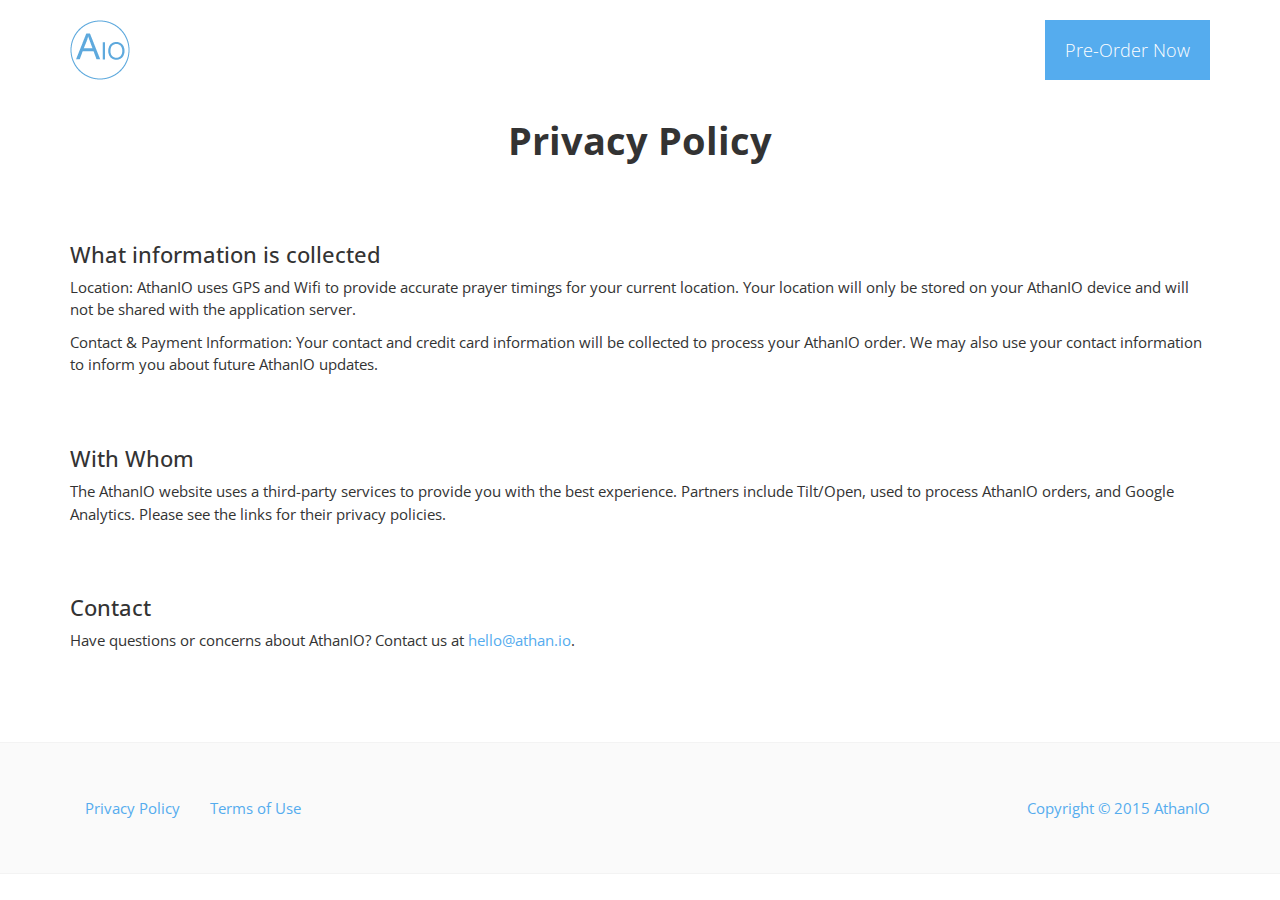
==== privacy.html @ 8bb8cd4e "added spacing between headings" ====
<!DOCTYPE html>
<!--[if IE 9]> <html lang="en" class="ie9"> <![endif]-->
<!--[if !IE]><!-->
<html lang="en">
<!--<![endif]-->
	<head>
		<meta charset="utf-8">
		<title>AthanIO | The Accurate Athan Clock</title>
		<meta name="description" content="The Accurate Athan Clock">
		<meta name="author" content="aaqibhabib.com">

		<!-- Mobile Meta -->
		<meta name="viewport" content="width=device-width, initial-scale=1.0">

		<!-- Favicon -->
		<link rel="shortcut icon" href="images/favicon.ico">

		<!-- Web Fonts -->
		<link href='http://fonts.googleapis.com/css?family=Open+Sans:400italic,700italic,400,700,300&amp;subset=latin,latin-ext' rel='stylesheet' type='text/css'>
		<link href='http://fonts.googleapis.com/css?family=Raleway:700,400,300' rel='stylesheet' type='text/css'>

		<!-- Bootstrap core CSS -->
		<link href="bootstrap/css/bootstrap.css" rel="stylesheet">

		<!-- Font Awesome CSS -->
		<link href="fonts/font-awesome/css/font-awesome.css" rel="stylesheet">

		<!-- Plugins -->
		<link href="css/animations.css" rel="stylesheet">

		<!-- Worthy core CSS file -->
		<link href="css/style.css" rel="stylesheet">

		<!-- Custom css --> 
		<link href="css/custom.css" rel="stylesheet">
	</head>

	<body class="no-trans">
		<!-- scrollToTop -->
		<!-- ================ -->
		<div class="scrollToTop"><i class="icon-up-open-big"></i></div>

		<!-- header start -->
		<!-- ================ --> 
		<header class="header fixed clearfix navbar navbar-fixed-top">
			<div class="container">
				<div class="row">
					<div class="col-md-4">

						<!-- header-left start -->
						<!-- ================ -->
						<div class="header-left clearfix">

							<!-- logo -->
							<div class="logo smooth-scroll">
								<a href="#banner"><img id="logo" src="images/logo.png" alt="AthanIO"></a>
							</div>

							<!-- name-and-slogan -->
							<div class="site-name-and-slogan smooth-scroll">
								<div class="site-name"><a href="#banner">AthanIO</a></div>
								<div class="site-slogan">The Accurate Athan Clock</a></div>
							</div>

						</div>
						<!-- header-left end -->

					</div>
					<div class="col-md-8">

						<!-- header-right start -->
						<!-- ================ -->
						<div class="header-right clearfix">

							<!-- main-navigation start -->
							<!-- ================ -->
							<div class="main-navigation animated">

								<!-- navbar start -->
								<!-- ================ -->
								<nav class="navbar navbar-default" role="navigation">
									<div class="container-fluid">

										<!-- Toggle get grouped for better mobile display -->
										<div class="navbar-header">
											<button type="button" class="navbar-toggle" data-toggle="collapse" data-target="#navbar-collapse-1">
												<span class="sr-only">Toggle navigation</span>
												<span class="icon-bar"></span>
												<span class="icon-bar"></span>
												<span class="icon-bar"></span>
											</button>
										</div>

										<!-- Collect the nav links, forms, and other content for toggling -->
										<div class="collapse navbar-collapse scrollspy smooth-scroll" id="navbar-collapse-1">
											<ul class="nav navbar-nav navbar-right">
												<li><a href="#" data-ct-checkout="aaqib.athanio">Pre-Order Now</a></li>
											</ul>

										</div>

									</div>
								</nav>
								<!-- navbar end -->

							</div>
							<!-- main-navigation end -->

						</div>
						<!-- header-right end -->

					</div>
				</div>
			</div>
		</header>
		<!-- header end -->

		<!-- section start -->
		<!-- ================ -->
		<div class="section clearfix object-non-visible" data-animation-effect="fadeIn">
			<div class="container">
				<div class="row">
					<div class="col-md-12">
						<div class="space"></div>
						<h1 id="no-batteries" class="title text-center">Privacy Policy</h1>
						<div class="space"></div>
						<h3>What information is collected</h3>
						<p><span>Location:</span> AthanIO uses GPS and Wifi to provide accurate prayer timings for your current location. Your location will only be stored on your AthanIO device and will not be shared with the application server.</p>
						<p><span>Contact &amp; Payment Information:</span> Your contact and credit card information will be collected to process your AthanIO order. We may also use your contact information to inform you about future AthanIO updates. </p>
						<div class="space"></div>
						<h3>With Whom</h3>
						<p>The AthanIO website uses a third-party services to provide you with the best experience. Partners include Tilt/Open, used to process AthanIO orders, and Google Analytics. Please see the links for their privacy policies.</p>
						<div class="space"></div>
						<h3>Contact</h3>
						<p>Have questions or concerns about AthanIO? Contact us at <a href="mailto:hello@athan.io">hello@athan.io</a>.</p>

					</div>
				</div>
			</div>
		</div>
		<!-- section end -->

		<!-- footer start -->
		<!-- ================ -->
		<footer class="subfooter">
				<div class="container">
					<div class="row">
						<div class="col-md-12">
							<ul class="nav navbar-nav">
						  		<li><a href="privacy.html">Privacy Policy</a></li>
						  		<li><a href="#">Terms of Use</a></li>
							</ul>
							<ul class="nav navbar-nav navbar-right">
						  		<li><a href="http://www.aaqibhabib.com">Copyright © 2015 AthanIO</a></li>
							</ul>
						</div>
					</div>
				</div>
		</footer>
		<!-- footer end -->

		<!-- JavaScript files placed at the end of the document so the pages load faster
		================================================== -->
		<!-- Jquery and Bootstap core js files -->
		<script type="text/javascript" src="plugins/jquery.min.js"></script>
		<script type="text/javascript" src="bootstrap/js/bootstrap.min.js"></script>

		<!-- Modernizr javascript -->
		<script type="text/javascript" src="plugins/modernizr.js"></script>

		<!-- Isotope javascript -->
		<script type="text/javascript" src="plugins/isotope/isotope.pkgd.min.js"></script>
		
		<!-- Backstretch javascript -->
		<script type="text/javascript" src="plugins/jquery.backstretch.min.js"></script>

		<!-- Appear javascript -->
		<script type="text/javascript" src="plugins/jquery.appear.js"></script>

		<!-- Tilt/Open javascript -->
		<script type="text/javascript" src="https://open.tilt.com/checkout.js"></script>
		
		<!-- Initialization of Plugins -->
		<script type="text/javascript" src="js/template.js"></script>

		<!-- Custom Scripts -->
		<script type="text/javascript" src="js/custom.js"></script>

		<!-- Google Analytics -->
		<script>
		  (function(i,s,o,g,r,a,m){i['GoogleAnalyticsObject']=r;i[r]=i[r]||function(){
		  (i[r].q=i[r].q||[]).push(arguments)},i[r].l=1*new Date();a=s.createElement(o),
		  m=s.getElementsByTagName(o)[0];a.async=1;a.src=g;m.parentNode.insertBefore(a,m)
		  })(window,document,'script','//www.google-analytics.com/analytics.js','ga');
		  ga('create', 'UA-58341909-2', 'auto');
		  ga('send', 'pageview');
		</script>
	</body>
</html>
---- css/animations.css ----
/*!
Animate.css - http://daneden.me/animate
Licensed under the MIT license - http://opensource.org/licenses/MIT

Copyright (c) 2014 Daniel Eden
*/

@import url(animate.css);

/*
Theme Name: Worthy - Free Powerful Theme by HtmlCoder
Author:HtmlCoder
Author URI:http://www.htmlcoder.me
Version:1.0.0
Created:November 2014
License: Creative Commons Attribution 3.0 License (https://creativecommons.org/licenses/by/3.0/)
File Description: Custom Animations
*/

/*Custom Animations*/

@-webkit-keyframes fadeInDownSmall {
  0% {
    opacity: 0;
    -webkit-transform: translate3d(0, -20px, 0);
    transform: translate3d(0, -20px, 0);
  }

  100% {
    opacity: 1;
    -webkit-transform: translate3d(0, 0, 0);
    transform: translate3d(0, 0, 0);
  }
}

@keyframes fadeInDownSmall {
  0% {
    opacity: 0;
    -webkit-transform: translate3d(0, -20px, 0);
    -ms-transform: translate3d(0, -20px, 0);
    transform: translate3d(0, -20px, 0);
  }

  100% {
    opacity: 1;
    -webkit-transform: translate3d(0, 0, 0);
    -ms-transform: translate3d(0, 0, 0);
    transform: translate3d(0, 0, 0);
  }
}

.fadeInDownSmall {
  -webkit-animation-name: fadeInDownSmall;
  animation-name: fadeInDownSmall;
}

@-webkit-keyframes fadeInLeftSmall {
  0% {
    opacity: 0;
    -webkit-transform: translate3d(-20px, 0, 0);
    transform: translate3d(-20px, 0, 0);
  }

  100% {
    opacity: 1;
    -webkit-transform: none;
    transform: none;
  }
}

@keyframes fadeInLeftSmall {
  0% {
    opacity: 0;
    -webkit-transform: translate3d(-20px, 0, 0);
    -ms-transform: translate3d(-20px, 0, 0);
    transform: translate3d(-20px, 0, 0);
  }

  100% {
    opacity: 1;
    -webkit-transform: none;
    -ms-transform: none;
    transform: none;
  }
}

.fadeInLeftSmall {
  -webkit-animation-name: fadeInLeftSmall;
  animation-name: fadeInLeftSmall;
}

@-webkit-keyframes fadeInRightSmall {
  0% {
    opacity: 0;
    -webkit-transform: translate3d(20px, 0, 0);
    transform: translate3d(20px, 0, 0);
  }

  100% {
    opacity: 1;
    -webkit-transform: none;
    transform: none;
  }
}

@keyframes fadeInRightSmall {
  0% {
    opacity: 0;
    -webkit-transform: translate3d(20px, 0, 0);
    -ms-transform: translate3d(20px, 0, 0);
    transform: translate3d(20px, 0, 0);
  }

  100% {
    opacity: 1;
    -webkit-transform: none;
    -ms-transform: none;
    transform: none;
  }
}

.fadeInRightSmall {
  -webkit-animation-name: fadeInRightSmall;
  animation-name: fadeInRightSmall;
}

@-webkit-keyframes fadeInUpSmall {
  0% {
    opacity: 0;
    -webkit-transform: translate3d(0, 20px, 0);
    transform: translate3d(0, 20px, 0);
  }

  100% {
    opacity: 1;
    -webkit-transform: none;
    transform: none;
  }
}

@keyframes fadeInUpSmall {
  0% {
    opacity: 0;
    -webkit-transform: translate3d(0, 20px, 0);
    -ms-transform: translate3d(0, 20px, 0);
    transform: translate3d(0, 20px, 0);
  }

  100% {
    opacity: 1;
    -webkit-transform: none;
    -ms-transform: none;
    transform: none;
  }
}

.fadeInUpSmall {
  -webkit-animation-name: fadeInUpSmall;
  animation-name: fadeInUpSmall;
}
---- css/style.css ----
/* Theme Name:Worthy - Free Powerful Theme by HtmlCoder
Author:HtmlCoder
Author URI:http://www.htmlcoder.me
Version:1.0.0
Created:November 2014
License:Creative Commons Attribution 3.0 License (https://creativecommons.org/licenses/by/3.0/)
File Description:Main CSS file of the template */

/* Typography
----------------------------------------------------------------------------- */
body {
	font-family: 'Open Sans', sans-serif;
}
.site-name {
	font-family: 'Raleway', sans-serif;
}
html,
body {
	height: 100%;
}
body {
	font-size: 15px;
	line-height: 1.50;
	color: #333333;
	background-color: #ffffff;
	position: relative;
}
h1,
h2,
h3,
h4,
h5,
h6 {
	color: #333333;
}
h1 {
	font-size: 38px;
	font-weight: 700;
	margin-bottom: 20px;
}
h2 {
	font-size: 28px;
	margin-bottom: 15px;
}
h3 {
	font-size: 22px;
}
h4 {
	font-size: 18px;
	font-weight: 700;
}
h5 {
	font-size: 16px;
	text-transform: uppercase;
	font-weight: 700;
}
h6 {
	font-weight: 700;
}
h1 span,
h2 span,
h3 span,
h4 span {
	color: #339BEB;
}
.text-colored {
	color: #55acee;
}
a {
	color: #55acee;
}
a:hover {
	color: #339BEB;
}
a:focus,
a:active {
	outline: none;
}
.large {
	font-size: 18px;
}
img {
	display: block;
	max-width: 100%;
	height: auto;
}
.list-unstyled li {
	padding: 5px 0;
}
.list-horizontal {
	padding: 15px 0;
}
.list-horizontal-item img {
	display: block;
	margin: 0 auto;
}
.list-icons {
	padding: 0;
	margin: 20px 0;
	list-style: none;
	font-size: 18px;
}
.list-icons li {
	padding: 0 0 15px 0;
}
blockquote {
	border-left: none;
	padding-left: 0;
	padding-right: 0;
}
.title {
	margin-top: 0;
}

/* Layout
----------------------------------------------------------------------------- */
.header {
	color: #ffffff;
	background-color: rgba(0, 0, 0, 0.10);
	padding: 10px 0;
	-webkit-transition: all 0.2s ease-in-out;
	-moz-transition: all 0.2s ease-in-out;
	-o-transition: all 0.2s ease-in-out;
	-ms-transition: all 0.2s ease-in-out;
	transition: all 0.2s ease-in-out;
}
.banner {
	width: 100%;
	height: 100%;
	min-height: 100%;
	position: relative;
	color: #fff;
}
.banner-image {
	vertical-align: middle;
	min-height: 100%;
	width: 100%;
}
.banner:after {
	position: absolute;
	top: 0;
	left: 0;
	right: 0;
	bottom: 0;
	background-color: rgba(0, 0, 0, 0.55);
	content: "";
}
.banner-caption {
	position: absolute;
	top: 40%;
	width: 100%;
	z-index: 2;
}
.subfooter {
	background-color: #fafafa;
	border-top: 1px solid #f3f3f3;
	border-bottom: 1px solid #f3f3f3;
	padding: 40px 0;
}
.section {
	background-color: #ffffff;
	padding: 80px 0;
}

/* Backgrounds
----------------------------------------------------------------------------- */
.default-bg {
	background-color: #222222;
	color: #ffffff;
}
.default-bg.blue {
	background-color: #55acee;
}
.translucent-bg {
	color: #ffffff;
}
.default-bg h1,
.default-bg h2,
.default-bg h3,
.default-bg h4,
.default-bg h5,
.default-bg h6,
.translucent-bg h1,
.translucent-bg h2,
.translucent-bg h3,
.translucent-bg h4,
.translucent-bg h5,
.translucent-bg h6 {
	color: #ffffff;
}
.default-bg blockquote footer,
.translucent-bg blockquote footer {
	color: #cccccc;
}
.default-bg a,
.translucent-bg a {
	color: #ffffff;
	text-decoration: underline;
}
.default-bg a:hover,
.translucent-bg a:hover {
	text-decoration: none;
}
.translucent-bg {
	-webkit-background-size: cover !important;
	-moz-background-size: cover !important;
	-o-background-size: cover !important;
	background-size: cover !important;
	background-position: 50% 0;
	background-repeat: no-repeat;
	z-index: 1;
	position: relative;
}
.translucent-bg .translucent-bg {
	margin-top: 80px;
	z-index: 3;
}
.translucent-bg:after {
	content: "";
	position: absolute;
	top: 0;
	left: 0;
	z-index: 2;
	width: 100%;
	height: 100%;
	background-color: rgba(0, 0, 0, 0.7);
}
.translucent-bg.blue:after {
	background-color: rgba(85, 172, 238, 0.7);
}
.translucent-bg .container {
	z-index: 3;
	position: relative;
}
.bg-image-1 {
	background: url("../images/bg-image-1.jpg") 50% 0px no-repeat;
}
.bg-image-2 {
	background: url("../images/bg-image-2.jpg") 50% 0px no-repeat;
}

/* Misc
----------------------------------------------------------------------------- */
.object-non-visible {
	opacity: 0;
	filter: alpha(opacity=0);
}
.object-visible,
.touch .object-non-visible {
	opacity: 1 !important;
	filter: alpha(opacity=100) !important;
}

/* Targeting only Firefox for smoothest animations */
@-moz-document url-prefix() {
	.object-visible,
	.touch .object-non-visible {
		-webkit-transition: opacity 0.6s ease-in-out;
		-moz-transition: opacity 0.6s ease-in-out;
		-o-transition: opacity 0.6s ease-in-out;
		-ms-transition: opacity 0.6s ease-in-out;
		transition: opacity 0.6s ease-in-out;
	}
}
.space {
	padding: 20px 0;
}
.pr-10 {
	padding-right: 10px;
}
.pl-10 {
	padding-left: 10px;
}
.pb-clear {
	padding-bottom: 0;
}

/* Sections
----------------------------------------------------------------------------- */
.banner-caption h1,
.banner-caption h2,
.banner-caption h3,
.banner-caption h4,
.banner-caption h5,
.banner-caption h6 {
	color: #ffffff;
}
.banner-caption h1 {
	font-size: 60px;
}
.subfooter p {
	margin-bottom: 0;
}

/* Template Components
----------------------------------------------------------------------------- */
/* Buttons
---------------------------------- */
.btn {
	padding: 8px 15px;
	font-size: 14px;
	line-height: 1.42857143;
	min-width: 160px;
	text-align: center;
	border-radius: 0;
	text-transform: uppercase;
	-webkit-transition: all 0.2s ease-in-out;
	-moz-transition: all 0.2s ease-in-out;
	-ms-transition: all 0.2s ease-in-out;
	-o-transition: all 0.2s ease-in-out;
	transition: all 0.2s ease-in-out;
}
.btn-default {
	color: #55acee;
	border: 1px solid #cccccc;
}
.btn-default:hover {
	color: #ffffff;
	background-color: #339BEB;
	border-color: #339BEB;
}

/* Collapse
---------------------------------- */
.panel-group .panel {
	-webkit-border-radius: 0px;
	-moz-border-radius: 0px;
	border-radius: 0px;
	border: none;
}
.panel-default > .panel-heading {
	padding: 0;
	outline: none;
	border: none;
	-webkit-border-radius: 0;
	-moz-border-radius: 0;
	-o-border-radius: 0;
	border-radius: 0;
	width: 100%;
}
.panel-default > .panel-heading + .panel-collapse > .panel-body {
	border: 1px solid #f0f0f0;
	border-top: none;
	background-color: #fafafa
}
.panel-heading a {
	font-weight: 400;
	padding: 12px 35px 12px 15px;
	display: inline-block;
	width: 100%;
	background-color: #55acee;
	color: #ffffff;
	position: relative;
	text-decoration: none;
}
.panel-heading a.collapsed {
	color: #ffffff;
	background-color: #333333;
}
.panel-heading a:after {
	font-family: "FontAwesome";
	content: "\f147";
	position: absolute;
	right: 15px;
	font-size: 14px;
	font-weight: 300;
	top: 50%;
	line-height: 1;
	margin-top: -7px;
}
.panel-heading a.collapsed:after {
	content: "\f196";
}
.panel-heading a:hover {
	text-decoration: none;
	background-color: #55acee;
	color: #ffffff;
}
.panel-title a i {
	padding-right: 10px;
	font-size: 20px;
}

/* Pills
---------------------------------- */
.nav-pills > li.active > a,
.nav-pills > li.active > a:hover,
.nav-pills > li.active > a:focus,
.nav-pills > li > a:hover {
	background-color: #55acee;
	border-color: #55acee;
	color: #ffffff;
}
.nav-pills > li > a {
	border-radius: 0;
	padding: 8px 20px;
	border: 1px solid #cacaca;
	color: #666666;
	font-size: 12px;
	text-transform: uppercase;
	font-weight: 300;
}

/* Forms
---------------------------------- */
.form-control {
	height: 45px;
	-webkit-border-radius: 0px;
	-moz-border-radius: 0px;
	border-radius: 0px;
}
.form-control-feedback {
	color: #cccccc;
}
.has-feedback label.sr-only ~ .form-control-feedback {
	top: 15px;
}
textarea {
	resize: vertical;
}

/* Modals
---------------------------------- */
.modal-content {
	-webkit-border-radius: 0px;
	-moz-border-radius: 0px;
	border-radius: 0px;
}
.modal-header {
	background-color: #55acee;
	color: #ffffff;
}
.modal-header h4 {
	color: #ffffff;
}
.modal-header .close {
	font-weight: 300;
	color: #FFFFFF;
	text-shadow: none;
	filter: alpha(opacity=100);
	opacity: 1;
}

/* Large devices (Large desktops 1200px and up) */
@media (min-width:1200px) {
	.modal-lg {
		width: 1140px;
	}
}

/* Media
---------------------------------- */
.media .fa {
	font-size: 24px;
	width: 40px;
	height: 25px;
	line-height: 25px;
	padding: 0 5px;
	text-align: center;
}

/* Navigations
----------------------------------------------------------------------------- */
.header .navbar {
	margin-bottom: 0;
}
.main-navigation .navbar-default {
	background-color: transparent;
	border: none;
}
.main-navigation .navbar-default .navbar-nav > li > a {
	color: #fff;
	padding: 10px 20px;
	font-size: 18px;
	font-weight: 300;
}
.main-navigation .navbar-default .navbar-nav > li.active > a {
	background-color: transparent;
	color: #55acee;
}
.main-navigation .navbar-default .navbar-nav > li > a:hover,
.main-navigation .navbar-default .navbar-nav > li.active > a:hover {
	color: #55acee;
}
@media (min-width:768px) {
	.main-navigation .navbar-default .navbar-nav > li > a {
		padding-top: 30px;
		padding-bottom: 30px;
		-webkit-transition: all 0.3s ease-in-out;
		-moz-transition: all 0.3s ease-in-out;
		-o-transition: all 0.3s ease-in-out;
		-ms-transition: all 0.3s ease-in-out;
		transition: all 0.3s ease-in-out;
	}
}
@media (min-width:768px) and (max-width:991px) {
	.main-navigation .container-fluid {
		padding-left: 0;
		padding-right: 0;
	}
	.navbar-nav {
		float: left !important;
	}
}
@media (max-width:767px) {
	.header.navbar-fixed-top {
		position: absolute;
	}
}

/* Fixed Header
----------------------------------------------------------------------------- */
.fixed-header-on .header {
	background-color: rgba(0, 0, 0, 0.95);
	padding: 5px 0;
}
.fixed-header-on .site-name {
	font-size: 24px;
}
.fixed-header-on .logo {
	-webkit-transform: scale(0.8);
	transform: scale(0.8);
	margin-top: 0;
	margin-bottom: 0;
}
@media (min-width:768px) {
	.fixed-header-on .navbar-default .navbar-nav > li > a {
		padding-top: 20px;
		padding-bottom: 20px;
	}
}
@media (max-width:991px) {
	.fixed-header-on .logo,
	.fixed-header-on .site-name,
	.fixed-header-on .site-slogan {
		display: none;
	}
}

/* Blocks/Widgets
----------------------------------------------------------------------------- */
/* Logo, Site Name, Site Slogan
---------------------------------- */
.logo {
	margin: 10px 10px 10px 0;
	-webkit-transition: all 0.3s ease-in-out;
	-moz-transition: all 0.3s ease-in-out;
	-o-transition: all 0.3s ease-in-out;
	-ms-transition: all 0.3s ease-in-out;
	transition: all 0.3s ease-in-out;
}
.logo,
.site-name-and-slogan {
	float: left;
}
.site-name {
	font-size: 36px;
	-webkit-transition: all 0.3s ease-in-out;
	-moz-transition: all 0.3s ease-in-out;
	-o-transition: all 0.3s ease-in-out;
	-ms-transition: all 0.3s ease-in-out;
	transition: all 0.3s ease-in-out;
}
.site-name a {
	color: #ffffff;
}
.site-name a:hover {
	text-decoration: none;
}
.site-slogan {
	font-size: 12px;
}

/* Testimonials
---------------------------------- */
.testimonial .media-left {
	width: 60px;
}

/* Social Links
---------------------------------- */
.social-links {
	padding: 0;
	list-style: none;
	margin: 15px 0;
}
.social-links li {
	margin: 10px 25px 10px 0;
	display: inline-block;
	font-size: 36px;
}
.social-links li a {
	color: #333333;
	-webkit-transition: all 0.2s ease-in-out;
	-moz-transition: all 0.2s ease-in-out;
	-o-transition: all 0.2s ease-in-out;
	-ms-transition: all 0.2s ease-in-out;
	transition: all 0.2s ease-in-out;
}
.social-links li.twitter a:hover {
	color: #55acee;
}
.social-links li.skype a:hover {
	color: #00aff0;
}
.social-links li.linkedin a:hover {
	color: #0976b4;
}
.social-links li.googleplus a:hover {
	color: #dd4b39;
}
.social-links li.youtube a:hover {
	color: #b31217;
}
.social-links li.flickr a:hover {
	color: #ff0084;
}
.social-links li.facebook a:hover {
	color: #3b5998;
}
.social-links li.pinterest a:hover {
	color: #cb2027;
}

/* Isotope Items
---------------------------------- */
.filters {
	margin: 0 0 30px 0;
}
.filters .nav-pills > li {
	margin-right: 2px;
	margin-bottom: 2px;
}
.filters .nav-pills > li + li {
	margin-left: 0px;
}
.text-center.filters .nav-pills > li {
	margin-right: 2px;
	margin-left: 2px;
	margin-bottom: 2px;
	display: inline-block;
	float: none;
}
.isotope-container {
	overflow: hidden;
}
.isotope-item {
	margin-bottom: 20px;
}
.isotope-item .btn-default {
	color: #999999;
}
.isotope-item .btn-default:hover {
	color: #ffffff;
}
@media (max-width:480px) {
	.filters .nav-pills > li {
		width: 100%;
		display: block;
	}
}

/* Images Overlay
----------------------------------------------------------------------------- */
.overlay-container {
	position: relative;
	display: block;
	overflow: hidden;
}
.overlay {
	position: absolute;
	top: 0;
	bottom: -1px;
	left: 0;
	right: -1px;
	background-color: rgba(85, 172, 238, 0.9);
	cursor: pointer;
	overflow: hidden;
	opacity: 0;
	filter: alpha(opacity=0);
	-webkit-transform: scale(0.8);
	transform: scale(0.8);
	-webkit-transition: all linear 0.2s;
	-moz-transition: all linear 0.2s;
	-ms-transition: all linear 0.2s;
	-o-transition: all linear 0.2s;
	transition: all linear 0.2s;
}
.overlay:hover {
	text-decoration: none;
}
.overlay span {
	position: absolute;
	display: block;
	bottom: 10px;
	text-align: center;
	width: 100%;
	color: #ffffff;
	font-size: 13px;
	font-weight: 300;
}
.overlay i {
	position: absolute;
	left: 50%;
	top: 50%;
	font-size: 18px;
	line-height: 1x;
	color: #ffffff;
	margin-top: -8px;
	margin-left: -8px;
	text-align: center;
}
.overlay-container:hover .overlay {
	opacity: 1;
	filter: alpha(opacity=100);
	-webkit-transform: scale(1);
	transform: scale(1);
}
---- css/custom.css ----
/*
Theme Name: Worthy - Free Powerful Theme by HtmlCoder
Author:HtmlCoder
Author URI:http://www.htmlcoder.me
Version:1.0.0
Created:November 2014
License: Creative Commons Attribution 3.0 License (https://creativecommons.org/licenses/by/3.0/)
File Description: Place here your custom CSS styles
*/

.media {
	min-height: 57px;
}

.main-navigation .navbar-default .navbar-nav > li {
	background-color: #55acee;
	color: white;
	margin-top: 10px;
	margin-bottom: 10px;

}

.main-navigation .navbar-default .navbar-nav > li > a {
	padding-top: 20px;
	padding-bottom: 20px;
}

.fixed-header-on .navbar-default .navbar-nav > li > a {
	padding-top: 10px;
	padding-bottom: 10px;
}

.main-navigation .navbar-default .navbar-nav > li > a:hover, .main-navigation .navbar-default .navbar-nav > li.active > a:hover {
	color: white;
	background-color: #3071a9;
}

/*
.btn {
	background-color: #55acee;
}
*/

.banner:after {
	background-color: rgba(0, 0, 0, 0.7)
}

.header {
	background-color: transparent;
}
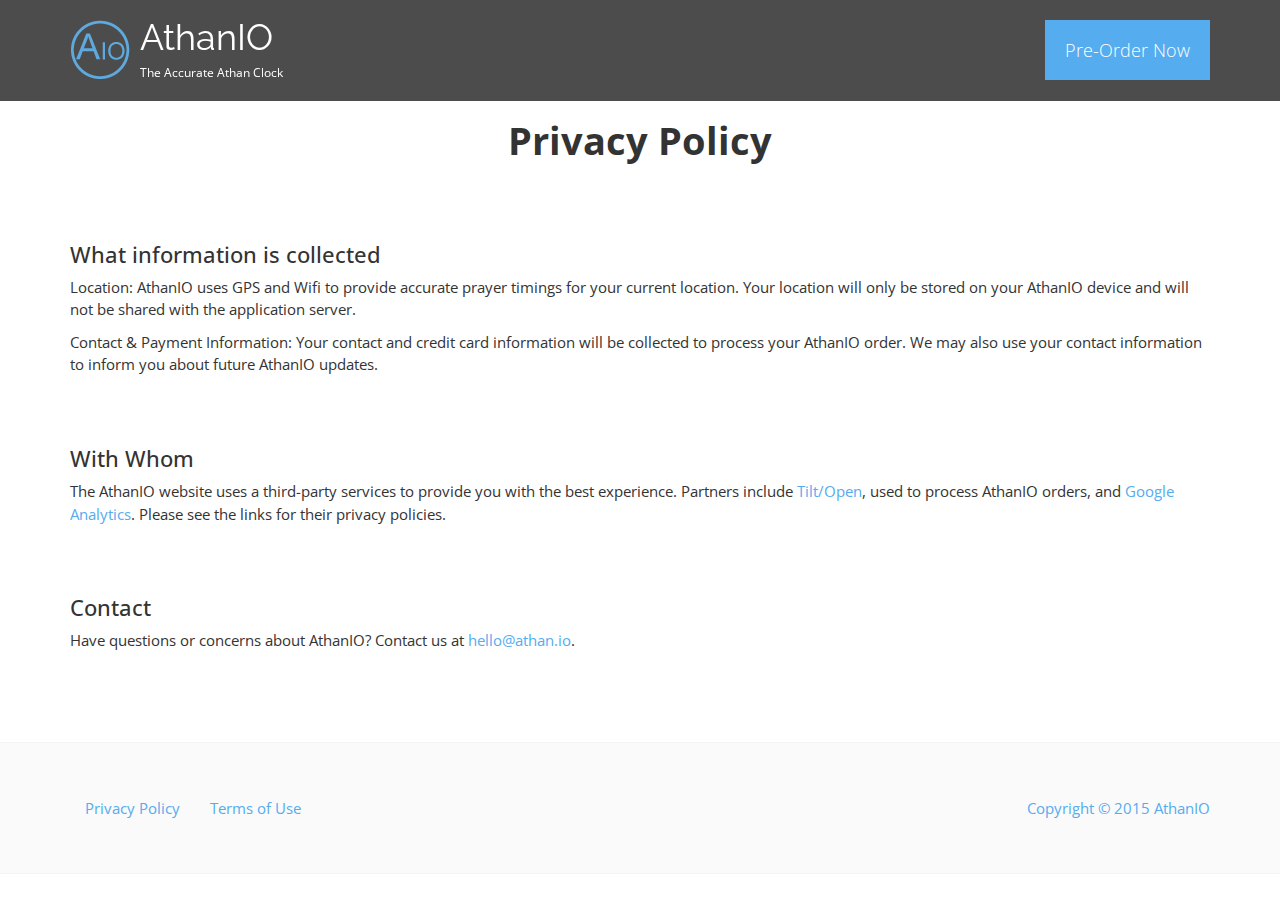
==== commit 0470bd47: "Updated terms of use, privacy links" ====
--- a/privacy.html
+++ b/privacy.html
@@ -35,7 +35,7 @@
 		<link href="css/custom.css" rel="stylesheet">
 	</head>
 
-	<body class="no-trans">
+	<body class="no-trans privacy-page">
 		<!-- scrollToTop -->
 		<!-- ================ -->
 		<div class="scrollToTop"><i class="icon-up-open-big"></i></div>
@@ -53,12 +53,12 @@
 
 							<!-- logo -->
 							<div class="logo smooth-scroll">
-								<a href="#banner"><img id="logo" src="images/logo.png" alt="AthanIO"></a>
+								<a href="index.html"><img id="logo" src="images/logo.png" alt="AthanIO"></a>
 							</div>
 
 							<!-- name-and-slogan -->
 							<div class="site-name-and-slogan smooth-scroll">
-								<div class="site-name"><a href="#banner">AthanIO</a></div>
+								<div class="site-name"><a href="index.html">AthanIO</a></div>
 								<div class="site-slogan">The Accurate Athan Clock</a></div>
 							</div>
 
@@ -129,7 +129,7 @@
 						<p><span>Contact &amp; Payment Information:</span> Your contact and credit card information will be collected to process your AthanIO order. We may also use your contact information to inform you about future AthanIO updates. </p>
 						<div class="space"></div>
 						<h3>With Whom</h3>
-						<p>The AthanIO website uses a third-party services to provide you with the best experience. Partners include Tilt/Open, used to process AthanIO orders, and Google Analytics. Please see the links for their privacy policies.</p>
+						<p>The AthanIO website uses a third-party services to provide you with the best experience. Partners include <a href="https://open.tilt.com/privacy">Tilt/Open</a>, used to process AthanIO orders, and <a href="http://www.google.com/intl/en/policies/privacy/">Google Analytics</a>. Please see the links for their privacy policies.</p>
 						<div class="space"></div>
 						<h3>Contact</h3>
 						<p>Have questions or concerns about AthanIO? Contact us at <a href="mailto:hello@athan.io">hello@athan.io</a>.</p>
--- a/css/custom.css
+++ b/css/custom.css
@@ -47,4 +47,8 @@
 
 .header {
 	background-color: transparent;
+}
+
+.privacy-page:not(.fixed-header-on) .header {
+	background-color: rgba(0, 0, 0, 0.7);
 }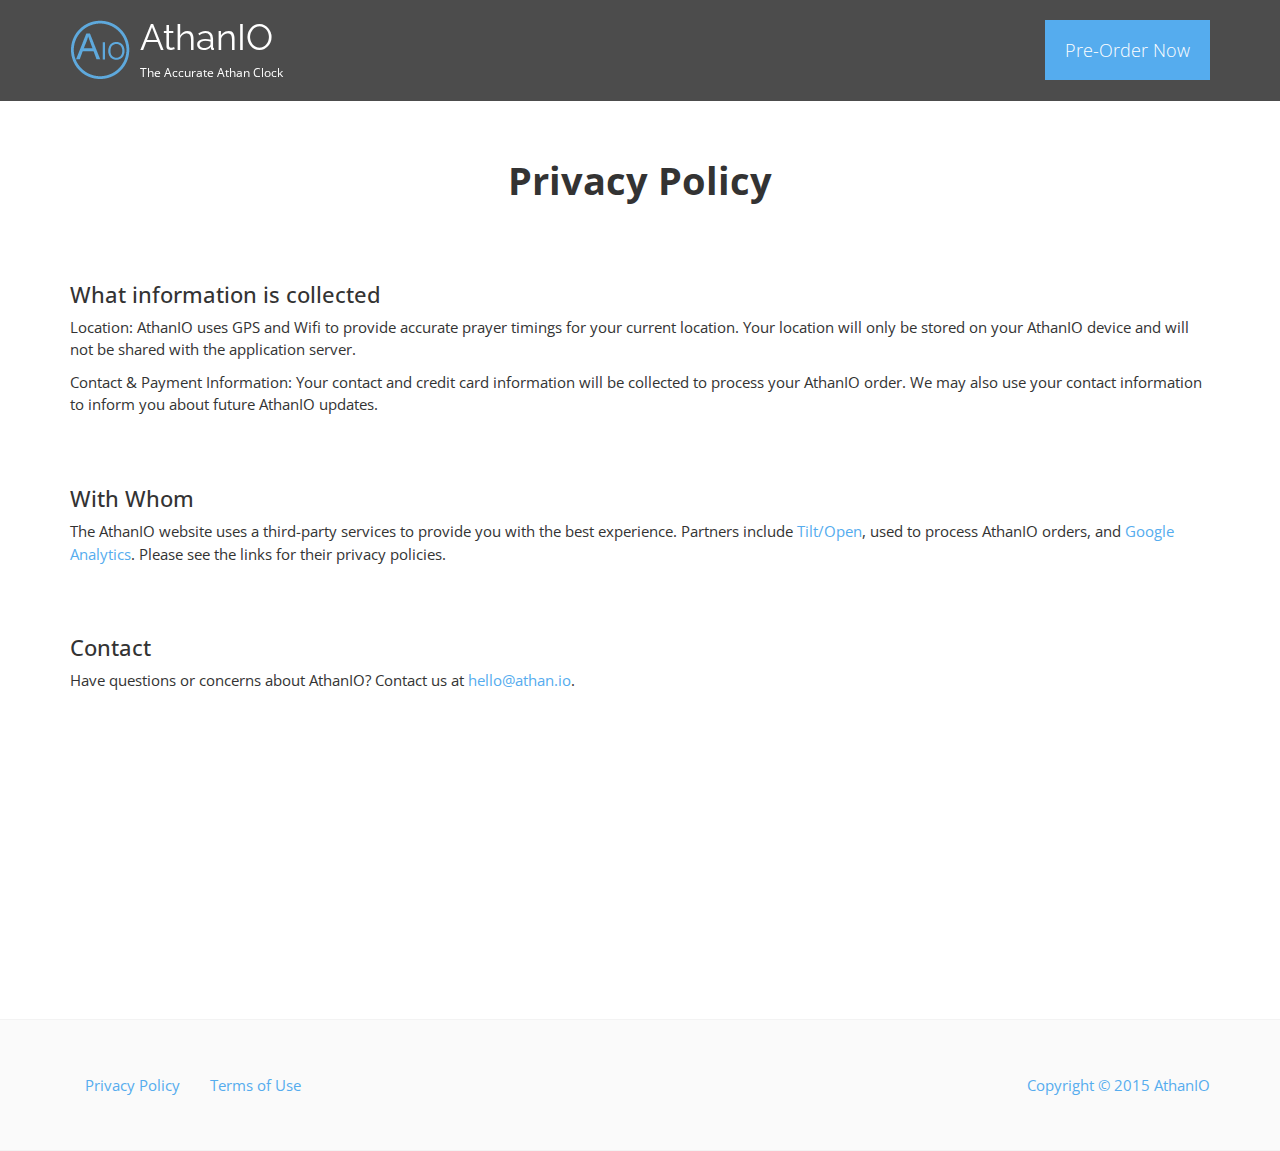
==== commit dabfe032: "added what's in the box, updated terms of use" ====
--- a/privacy.html
+++ b/privacy.html
@@ -117,12 +117,13 @@
 
 		<!-- section start -->
 		<!-- ================ -->
-		<div class="section clearfix object-non-visible" data-animation-effect="fadeIn">
+		<div id="privacy" class="section clearfix object-non-visible" data-animation-effect="fadeIn">
 			<div class="container">
 				<div class="row">
 					<div class="col-md-12">
 						<div class="space"></div>
-						<h1 id="no-batteries" class="title text-center">Privacy Policy</h1>
+						<div class="space"></div>
+						<h1 class="title text-center">Privacy Policy</h1>
 						<div class="space"></div>
 						<h3>What information is collected</h3>
 						<p><span>Location:</span> AthanIO uses GPS and Wifi to provide accurate prayer timings for your current location. Your location will only be stored on your AthanIO device and will not be shared with the application server.</p>
@@ -134,6 +135,22 @@
 						<h3>Contact</h3>
 						<p>Have questions or concerns about AthanIO? Contact us at <a href="mailto:hello@athan.io">hello@athan.io</a>.</p>
 
+					</div>
+				</div>
+			</div>
+		</div>
+		<!-- section end -->
+
+		<!-- section start -->
+		<!-- ================ -->
+		<div id="terms" class="space clearfix object-non-visible" data-animation-effect="fadeIn">
+			<div class="container">
+				<div class="row">
+					<div class="col-md-12">
+						<h1 class="title text-center">Terms of Use</h1>
+						<div class="space"></div>
+						<p>Since AthanIO is a product in development, there may be changes to the device interface or hardware before the final product is shipped. Keeping our customers in mind, we will do our best to deliver a fantastic product. Your feedback is appreciated so please drop us a line at <a href="mailto:hello@athan.io">hello@athan.io</a>.</p>
+						<div class="space"></div>
 					</div>
 				</div>
 			</div>
@@ -147,8 +164,8 @@
 					<div class="row">
 						<div class="col-md-12">
 							<ul class="nav navbar-nav">
-						  		<li><a href="privacy.html">Privacy Policy</a></li>
-						  		<li><a href="#">Terms of Use</a></li>
+						  		<li><a href="privacy.html#privacy">Privacy Policy</a></li>
+						  		<li><a href="privacy.html#terms">Terms of Use</a></li>
 							</ul>
 							<ul class="nav navbar-nav navbar-right">
 						  		<li><a href="http://www.aaqibhabib.com">Copyright © 2015 AthanIO</a></li>
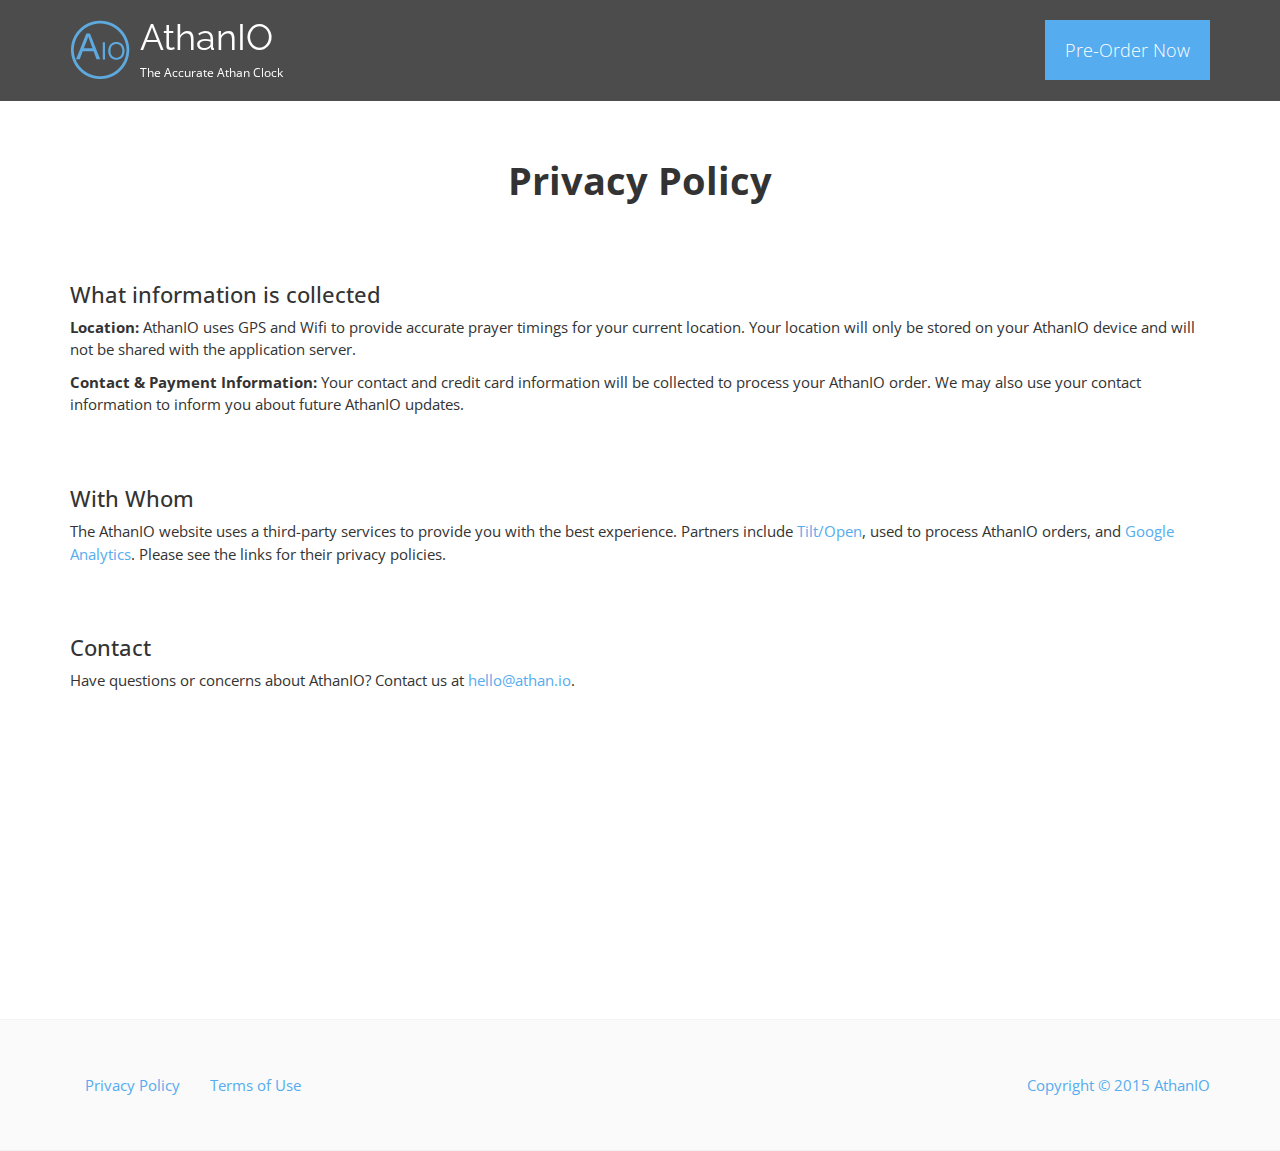
==== commit b9061e7e: "bolded leading text" ====
--- a/privacy.html
+++ b/privacy.html
@@ -126,8 +126,8 @@
 						<h1 class="title text-center">Privacy Policy</h1>
 						<div class="space"></div>
 						<h3>What information is collected</h3>
-						<p><span>Location:</span> AthanIO uses GPS and Wifi to provide accurate prayer timings for your current location. Your location will only be stored on your AthanIO device and will not be shared with the application server.</p>
-						<p><span>Contact &amp; Payment Information:</span> Your contact and credit card information will be collected to process your AthanIO order. We may also use your contact information to inform you about future AthanIO updates. </p>
+						<p><strong>Location:</strong> AthanIO uses GPS and Wifi to provide accurate prayer timings for your current location. Your location will only be stored on your AthanIO device and will not be shared with the application server.</p>
+						<p><strong>Contact &amp; Payment Information:</strong> Your contact and credit card information will be collected to process your AthanIO order. We may also use your contact information to inform you about future AthanIO updates. </p>
 						<div class="space"></div>
 						<h3>With Whom</h3>
 						<p>The AthanIO website uses a third-party services to provide you with the best experience. Partners include <a href="https://open.tilt.com/privacy">Tilt/Open</a>, used to process AthanIO orders, and <a href="http://www.google.com/intl/en/policies/privacy/">Google Analytics</a>. Please see the links for their privacy policies.</p>
